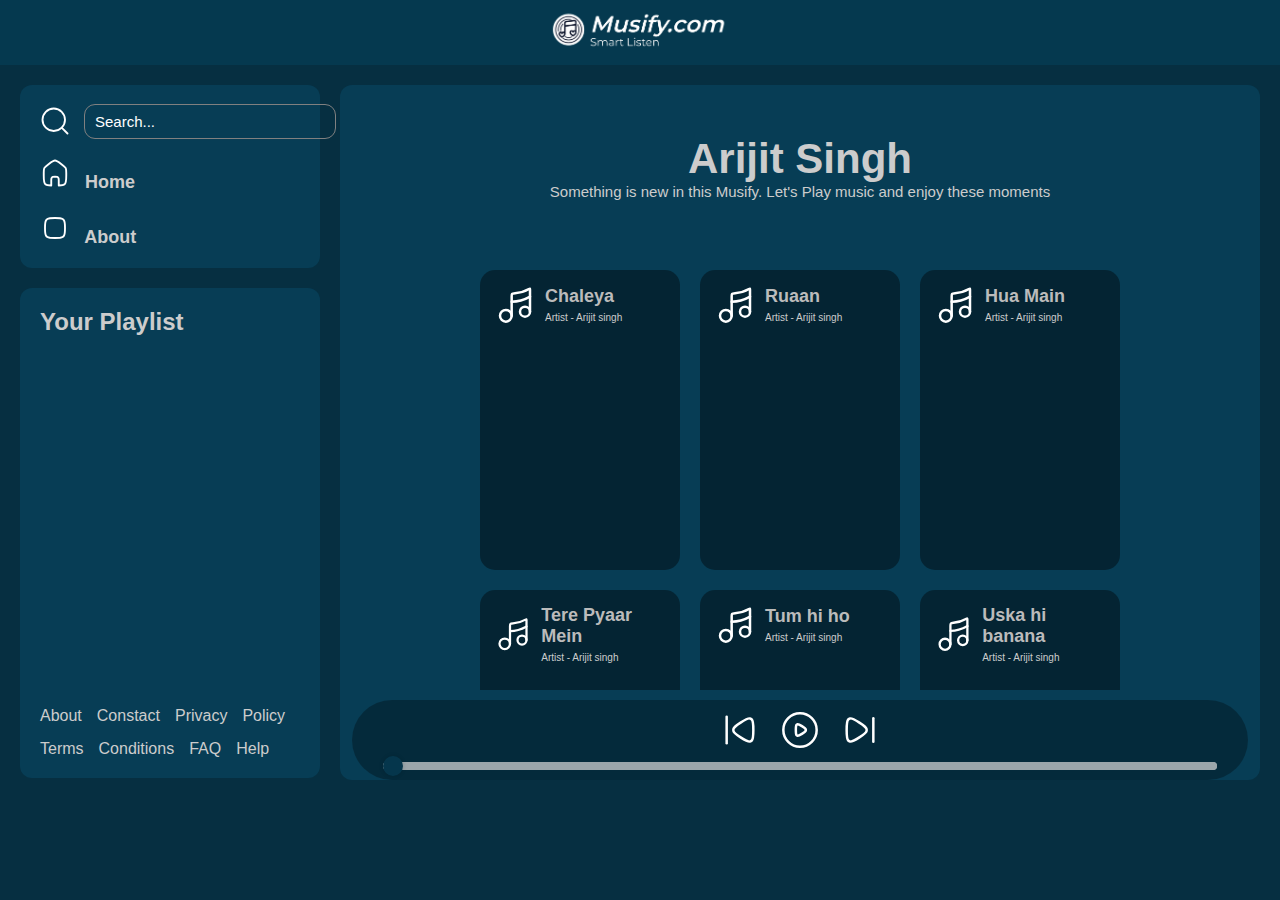
==== Arijitsingh.html @ f1885ffd "Add files via upload" ====
<!DOCTYPE html>
<html lang="en">

<head>
    <meta charset="UTF-8">
    <meta name="viewport" content="width=device-width, initial-scale=1.0">
    <title>Musify - Arijit Singh</title>
    <link rel="stylesheet" href="style.css">
    <link rel="stylesheet" href="seekbar.css">
</head>

<style>
    * {
        margin: 0;
        padding: 0;
    }

    body {
        background-color: #062f41;
    }

    .music-container {
        /* border: 2px solid white; */
    }

    /* Hamburger button styling */
    #hamburger {
        display: none;
        font-size: 30px;
        cursor: pointer;
    }

    /* Hide left content by default for small screens */
    @media (max-width: 768px) {
        .left {
            display: none;
            width: 100%;
        }

        .main-content {
            margin: 0;
            width: 100%;
        }

        #hamburger {
            display: block;
        }
    }

    /* Toggle class to show the left content */
    .left.active {
        display: block;
    }
</style>

<body>
    <!-- Navbar -->
    <nav>
        <div class="navbar">
            <div class="logo">
                <img src="images/web-logo.png" alt="">
            </div>
            <!-- Left content button -->
            <div id="hamburger">
                <span>&#9776;</span>
            </div>
        </div>
    </nav>


    <main>
        <!-- Left content -->
        <div class="left">
            <!-- Left upper part -->
            <div class="upper">
                <div class="search">
                    <img src="svgFile/search.svg" alt="">
                    <input type="search" placeholder="Search...">
                </div>
                <div class="home display-flex align-items">
                    <img src="svgFile/home.svg" alt="">
                    <span>Home</span>
                </div>
                <div class="About display-flex align-items">
                    <img src="svgFile/about.svg" alt="">
                    <span>About</span>
                </div>
            </div>
            <!-- Left Lower part -->
            <div class="lower">
                <div class="playlist display-flex">
                    <h2>Your Playlist</h2>
                    <!-- Platlist container -->
                    <div class="playlist-items">
                        <!-- First song -->
                    </div>
                </div>
                <!-- Footer -->
                <footer>
                    <ul>
                        <li>About</li>
                        <li>Constact</li>
                        <li>Privacy</li>
                        <li>Policy</li>
                        <li>Terms</li>
                        <li>Conditions</li>
                        <li>FAQ</li>
                        <li>Help</li>
                    </ul>
                </footer>
            </div>
        </div>

        <!-- Right Content -->
        <div class="main-content">
            <!-- heading -->
            <div class="head">
                <h2>Arijit Singh</h2>
                <p>Something is new in this Musify. Let's Play music and enjoy these moments</p>
            </div>
            <div class="music-container">
                <!-- All music cards From JavaScript -->
            </div>

            <!-- Seekbar and Controls -->
            <div class="seekbar">
                <!-- <button id="prev-btn">Previous</button> -->
                <div class="seek-btn">
                    <img src="svgFile/previous.svg" alt="">
                    <img id="play-pause-btn" src="svgFile/play.svg" alt="">
                    <img src="svgFile/next.svg" alt="">
                </div>
                <!-- <button id="next-btn">Next</button> -->
                <input type="range" id="seekbar" value="0" min="0" max="100">

            </div>
        </div>
    </main>

    <!-- Hidden Audio Element -->
    <audio id="audio-player"></audio>

    <!-- JavaScript -->
    <script>
        var audioPlayer = document.getElementById('audio-player');
        var seekbar = document.getElementById('seekbar');
        var playPauseBtn = document.getElementById('play-pause-btn');
        var currentSongIndex = 0;
        var isPlaying = false;
        var songs = [
            { title: "Chaleya", src: "Songs/Arijit singh/Chaleya.mp3" },
            { title: "Ruaan", src: "Songs/Arijit singh/Ruaan.mp3" },
            { title: "Hua Main", src: "Songs/Arijit singh/Hua mein.mp3" },
            { title: "Tere Pyaar Mein", src: "Songs/Arijit singh/Tere Pyaar Main.mp3" },
            { title: "Tum hi ho", src: "Songs/Arijit singh/Tum Hi Ho.mp3" },
            { title: "Uska hi banana", src: "Songs/Arijit singh/Uska hi banana.mp3" },
            { title: "Pyaar hota kayi bar hai", src: "Songs/Arijit singh/Pyaar hota kayi baar hai.mp3" },
            { title: "Kabhi Jo Baadal Barse", src: "Songs/Arijit singh/Kabhi Jo Baadal Barse.mp3" },
            { title: "Haareya", src: "Songs/Arijit singh/Haareya.mp3" },
            { title: "Sanam Re", src: "Songs/Arijit singh/Sanam Re.mp3" },
            { title: "Pal Pal Dil Ke Paas", src: "Songs/Arijit singh/Pal Pal Dil ke Paas.mp3" },
            { title: "Baaton Ko Teri", src: "Songs/Arijit singh/Baaton ko teri.mp3" },
            { title: "Qaafirana", src: "Songs/Arijit singh/Qaafirana.mp3" },
            { title: "Phir Bhi Tumko Chahunga", src: "Songs/Arijit singh/Phir Bhi Tumko Chahunga.mp3" },
            { title: "Sanam Teri Kasam", src: "Songs/Arijit singh/Sanam Teri Kasam.mp3" },
            { title: "Dil Sambhal Ja Zara", src: "Songs/Arijit singh/Dil Sambhal Ja Zara.mp3" },
            { title: "Tainu Khabar Nahi", src: "Songs/Arijit singh/Tainu khabar nahi.mp3" },
            { title: "Tera Fitoor", src: "Songs/Arijit singh/Tera Fitoor.mp3" },
            { title: "Zaalima", src: "Songs/Arijit singh/Zaalima.mp3" },
            { title: "Raabta", src: "Songs/Arijit singh/Raabta.mp3" },
            { title: "Pal", src: "Songs/Arijit singh/Pal.mp3" },
            { title: "Milne hai Mujhse Aayi", src: "Songs/Arijit singh/Milne Hai Mujhse Aayi.mp3" },
            { title: "O Maahi", src: "Songs/Arijit singh/Milne Hai Mujhse Aayi.mp3" },
            { title: "Ghungroo", src: "Songs/Arijit singh/Ghungroo.mp3" },
            { title: "Kesariya", src: "Songs/Arijit singh/Kesariya.mp3" },
            { title: "Lo Maan Liya", src: "Songs/Arijit singh/Lo Maan Liya.mp3" },
            { title: "Chahun Main Ya Naa", src: "Songs/Arijit singh/Chahu Me Ya Naa.mp3" },
            { title: "Sawan Aya hai", src: "Songs/Arijit singh/Sawan Aya hai.mp3" },
            { title: "Khairiyat", src: "Songs/Arijit singh/khairiyat pucho.mp3" },
            // { title: "", src: "" },
            // { title: "", src: "" },
            // { title: "", src: "" },
            // { title: "", src: "" },
            // { title: "", src: "" },
        ];

        // Function to render music cards
        function MusicCard(img, title, index) {
            let html = `
                <div class="music-card" data-index="${index}">
                    <img src="${img}" alt="">
                    <div class="play-button">
                            <img src="svgFile/songicon.svg" alt="">
                            <div class="m-title">
                                <span>${title}</span>
                                <p>Artist - Arijit singh</p>
                            </div>
                    </div>
                </div>
            `;
            document.querySelector(".music-container").innerHTML += html;
        }

        // Render all cards
        songs.forEach((song, index) => {
            MusicCard(`Songs/Arijit singh/images/${song.title}.jfif`, song.title, index);
        });

        // Play song when music card is clicked
        document.querySelector('.music-container').addEventListener('click', function (event) {
            var card = event.target.closest('.music-card');
            if (card) {
                var index = card.getAttribute('data-index');
                loadSong(index);
                playSong();
            }
        });

        // Load and play song
        function loadSong(index) {
            currentSongIndex = index;
            audioPlayer.src = songs[index].src;
        }

        function playSong() {
            audioPlayer.play();
            isPlaying = true;
            playPauseBtn.src = 'svgFile/pause.svg';
        }

        function pauseSong() {
            audioPlayer.pause();
            isPlaying = false;
            playPauseBtn.src = 'svgFile/play.svg';
        }

        // Play/Pause functionality
        playPauseBtn.addEventListener('click', function () {
            if (isPlaying) {
                pauseSong();
            } else {
                playSong();
            }
        });

        // Update seekbar as song plays
        audioPlayer.addEventListener('timeupdate', function () {
            var percentage = (audioPlayer.currentTime / audioPlayer.duration) * 100;
            seekbar.value = percentage;
        });

        // Seek song using seekbar
        seekbar.addEventListener('input', function () {
            var seekTo = (seekbar.value / 100) * audioPlayer.duration;
            audioPlayer.currentTime = seekTo;
        });


         // hamburger
         const hamburger = document.getElementById("hamburger");
        const leftContent = document.querySelector(".left");

        hamburger.addEventListener("click", () => {
            leftContent.classList.toggle("active");
        });
    </script>
</body>

</html>
---- style.css ----
* {
    margin: 0;
    padding: 0;
}

body {
    font-family: sans-serif;
    color: white;
}

.navbar {
    display: flex;
    justify-content: space-around;
    align-items: center;
    padding: 5px 0px;
    /* background-color: rgba(64, 41, 75, 0.968); */
    background-color: #05394f;
    /* border: 2px solid black; */
}

.logo img {
    width: 180px;

    /* border: 2px solid black; */
}

.nav-list ul {
    display: flex;
    justify-content: center;
    gap: 15px;
    align-items: center;
}


.nav-list ul li {
    display: flex;
    text-decoration-style: none;
    font-size: 18px;
    transition: all 0.2s ease-in-out;
}

.nav-list ul li:hover {
    opacity: 0.5;
}

/* Front view */
.display {
    background-image: url("images/Web-banner.jpg");
    background-position: center;
    background-size: cover;
    height: 92vh;
    position: relative;
}

.display::before {
    content: '';
    position: absolute;
    top: 0;
    left: 0;
    right: 0;
    bottom: 0;
    background-color: rgba(0, 0, 0, 0.3);
    /* Black overlay with 50% opacity */
    z-index: 1;
    /* Ensure it is above the background */
}

.title {
    display: flex;
    position: absolute;
    z-index: 1;
    color: rgb(196, 196, 196);
    flex-direction: column;
    justify-content: center;
    align-items: flex-start;
    gap: 5px;
    width: auto;
    padding-top: 120px;
    margin-left: 80px;

    /* border: 2px solid black; */
}

.title h1 {
    color: rgb(66, 66, 66);
    font-size: 80px;
    font-family: cursive;
    font-weight: bolder;
    /* border: 2px solid black; */
}

.title h2 {
    z-index: 1;
    font-size: 80px;
    /* background-color: #237293; */
    background-color: #064059;
    padding: 20px 80px;
    border-radius: 0 100px 100px 0;
    box-shadow: -20px 20px 20px 0px rgb(68 67 70);
    /* border: 2px solid black; */
}

.account {
    margin: 60px 0px;
    z-index: 1;
    /* border: 2px solid black; */
}

#email {
    width: 350px;
    font-size: 25px;
    color: rgb(0, 0, 0);
    outline: 0.5 solid black;
    border: none;
    border-radius: 10px;
    margin-left: 20px;
    padding: 12px;
    cursor: pointer;
    background-color: transparent;
    box-shadow: inset 0px 0px 20px 0px #ffffff;
}

#email::placeholder {
    color: rgb(62, 62, 62);
}

.btn {
    background-color: #074b68;
    color: rgb(255, 255, 255);
    border: none;
    padding: 12px 50px;
    font-size: 25px;
    border-radius: 10px;
    transition: all 0.3s ease-in-out;

}

#sign-up:hover {
    background-color: #073548;
    transform: scale(1.1);
}

/* main content */
main {
    display: flex;
    justify-content: center;
    background-color: #062f41;
    color: rgb(204, 204, 204);
}

/* Left content */
.left {
    width: 25%;
    /* border: 2px solid white; */
}

.left .upper {
    display: flex;
    flex-direction: column;
    justify-content: center;
    align-items: flex-start;
    /* align-items: center; */
    gap: 20px;
    padding: 20px 20px;
    margin: 20px;
    margin-right: 0px;
    font-size: 18px;
    font-weight: bolder;
    background-color: #073d55;
    border-radius: 12px;
    /* border: 2px solid white; */
}

.search {
    display: flex;
    gap: 5px;
    align-items: center;
}

.search img {
    filter: invert(1);
}

.search input {
    padding: 8px 10px;
    outline: none;
    color: white;
    outline: 1px solid grey;
    border: none;
    border-radius: 10px;
    background-color: transparent;
    font-size: 15px;
    width: 250px;
}

.search input::placeholder {
    color: white;
}

.upper img {
    width: 30px;
    margin-right: 10px;
}

.upper span:hover {
    color: rgb(145, 145, 145);
}

/* Left lower */
.lower {
    position: relative;
    background-color: #073d55;
    padding: 20px 20px;
    margin: 20px;
    margin-right: 0px;
    height: 450px;
    border-radius: 12px;
}

.playlist {
    flex-direction: column;
    gap: 20px;

    /* border: 2px solid white; */
}

.playlist-items {
    display: flex;
    flex-direction: column;
    justify-content: flex-start;
    gap: 8px;
    /* outline: 1px solid rgba(0, 0, 0, 0.242); */
    border-radius: 15px;
    height: 250px;
    padding: 20px 10px;
    overflow-y: scroll;
    /* border: 2px solid white; */
}

/* For WebKit browsers */
::-webkit-scrollbar {
    width: 12px;
    /* Width of the scrollbar */
}

::-webkit-scrollbar-track {
    background: #f1f1f1;
    /* Track color */
}

::-webkit-scrollbar-thumb {
    background-color: #888;
    /* Scrollbar thumb color */
    border-radius: 6px;
    /* Round edges for the scrollbar thumb */
    border: 3px solid #f1f1f1;
    /* Padding around the thumb */
}

::-webkit-scrollbar-thumb:hover {
    background-color: #555;
    /* Darker color on hover */
}

/* Firefox scrollbar styling */
/* Firefox scrollbar styling */
* {
    scrollbar-width: thin;
    /* Make scrollbar thinner */
    scrollbar-color: #5c5c5c #073d55;
    /* thumb color and track color */
}

.songs {
    position: relative;
    display: flex;
    justify-content: flex-start;
    align-items: center;
    gap: 10px;
    /* background-color: #073d55; */
    background-color: rgba(0, 0, 0, 0.2);
    border-radius: 25px;
    padding: 12px 20px;
    transition: all 0.2s;
}

.songs:hover {
    transform: scale(1.05);
}

.songs #play-button {
    width: 40px;
    position: absolute;
    right: 0;
    margin-right: 12px;
    /* border: 2px solid red; */
}

/* Footer */
footer {
    position: absolute;
    bottom: 0;
    margin: 0;
}

footer ul {
    display: flex;
    flex-wrap: wrap;
    align-items: center;
    gap: 15px;
    padding: 20px 0;

    /* border: 2px solid white; */
}

footer ul li {
    display: flex;
}

footer ul li:hover {
    color: rgb(145, 145, 145);
}

/* Right content */
.main-content {
    background-color: #073d55;
    width: 75%;
    margin: 20px;
    border-radius: 12px;
    /* border: 2px solid white; */
}

.head {
    display: flex;
    flex-direction: column;
    align-items: center;
    padding: 50px 0px;
    font-size: 28px;

    /* border: 2px solid black; */
}

.head h2 {
    font-weight: 900;
}

.head p {
    font-size: 15px;
    /* border: 2px solid white; */
}

a {
    text-decoration: none;
    color: rgb(187, 187, 187);
}

.music-container {
    display: flex;
    flex-wrap: wrap;
    justify-content: center;
    gap: 20px;
    justify-content: center;
    align-items: flex-start;
    padding: 20px 80px;
    height: 400px;
    margin-bottom: 10px;
    overflow-y: scroll;

    /* border: 2px solid white; */
}

.music-card {
    display: flex;
    flex-direction: column;
    align-items: center;
    border-radius: 15px;
    background-color: rgba(0, 0, 0, 0.4);
    overflow: hidden;
    width: 200px;
    height: 300px;
    transition: all 0.3s ease-in-out;
    cursor: pointer;

    /* border: 2px solid rgb(128, 128, 128); */
}

.music-card:hover {
    transform: scale(1.05);
    background-color: rgba(0, 0, 0, 0.6);
}

.music-card img {
    width: 200px;
    background-size: cover;
}

.music-card span {
    font-size: 18px;
    color: rgb(187, 187, 187);
    font-weight: bolder;
    margin-top: 10px;
}

.music-card p {
    font-size: 10px;
    width: 120px;
    margin-top: 5px;
}

/* Play button */
.play-button {
    display: flex;
    justify-content: center;
    align-items: center;
    gap: 10px;
    margin: 15px 18px;
}

.play-button img {
    width: 40px;
    transition: all 0.3s ease-in-out;
}

.play-button img:hover {
    transform: scale(1.1);

}


/* Responsive For Mobile */
@media (max-width: 768px) {
    /* Display */
    .display {
        position: relative;
        background-image: url("images/Web-banner-Mobile.jpg");
    }

    .display::before {
        background-color: rgba(0, 0, 0, 0.5);
    }

    .title {
        margin-left: 18px;
    }

    .title h1 {
        font-size: 0;
    }

    .title h2 {
        position: absolute;
        top: 0;
        padding: 0 0;
        font-size: 0;
        margin: 0;
    }

    .account {
        margin: 0;
    }

    #email {
        width: 0;
        margin: 0 0;
        padding: 0;
        font-size: 0px;
    }

    .btn {
        padding: 0;
        font-size: 0
    }

    /* Main-content */
    main {
        display: flex;
        justify-content: center;
        align-items: center;
        flex-direction: column;

    }

    /* Left Content */
    .left {
        width: 100%;
    }
    .left .upper {
        margin: 10px;
        padding: 10px;
    }
    .lower {
        margin: 10px;
        padding: 10px;
    }

    /* Right Content */
    .main-content {
        width: 100%;
        border-radius: 0;
        /* border: 2px solid white; */
    }
    .head p {
        padding: 0 15px;
        text-align: center;
    }

    .music-container {
        padding: 10px 0;
        /* border: 2px solid white; */
    }
    .music-card {
        width: 170px;
        height: 250px;
    }
    .music-card img {
        width: 170px;
    }
    .play-button img {
        width: 30px;
    }
}
---- seekbar.css ----
/* seek bar */
.seekbar {
    display: flex;
    flex-direction: column;
    justify-content: center;
    align-items: center;
    gap: 12px;
    background-color: rgba(0, 0, 0, 0.3);
    border-radius: 100px;
    height: 60px;
    margin: 0 12px;
    /* margin-bottom: 12px; */
    padding: 10px 0;
    /* padding: 12px; */
    /* border: 2px solid white; */
}
/* Seekbar buttons */
.seek-btn {
    display: flex;
    gap: 20px;
}
.seek-btn img {
    width: 40px;
    transition: all 0.2s ease-in-out;
}
.seek-btn img:hover{
    transform: scale(1.09);
}

/* The line of Seekbar */
#seekbar {
    -webkit-appearance: none;
    /* Remove default styles */
    width: 93%;
    /* Full width */
    height: 8px;
    /* Thickness of the seekbar */
    background: #ddd;
    /* Track color */
    border-radius: 5px;
    /* Rounded corners */
    outline: none;
    /* Remove the blue outline */
    opacity: 0.7;
    /* Slight transparency */
    transition: opacity 0.3s ease;
}

#seekbar:hover {
    opacity: 1;
    /* Full opacity on hover */
}

/* Thumb (circle) styling */
#seekbar::-webkit-slider-thumb {
    -webkit-appearance: none;
    /* Remove default thumb */
    appearance: none;
    width: 20px;
    /* Thumb width */
    height: 20px;
    /* Thumb height */
    background-color: #073d55;
    /* Thumb color */
    border-radius: 50%;
    /* Rounded thumb */
    cursor: pointer;
    /* Pointer cursor on hover */
    box-shadow: 0 0 5px rgba(0, 0, 0, 0.2);
    /* Slight shadow for depth */
    position: relative;
    top: -6px;
    /* Center the thumb vertically on the track */
    transition: all 0.2s ease;
    /* Smooth transition */
}

/* For Firefox */
#seekbar::-moz-range-thumb {
    width: 20px;
    height: 20px;
    background-color: #ff6f61;
    border-radius: 50%;
    cursor: pointer;
    box-shadow: 0 0 5px rgba(0, 0, 0, 0.2);
    position: relative;
    top: -6px;
    /* Center the thumb vertically on the track */
    transition: all 0.2s ease;
    /* Smooth transition */
}

/* Track styling */
#seekbar::-webkit-slider-runnable-track {
    width: 100%;
    height: 8px;
    cursor: pointer;
    background: #ddd;
    border-radius: 5px;
}
#seekbar::-moz-range-track {
    width: 100%;
    height: 8px;
    cursor: pointer;
    background: #ddd;
    border-radius: 5px;
}


/* Responsive For Mobile */
@media (max-width: 768px) {
    /* Right Content */
    .main-content {
        /* border: 2px solid white; */
        margin: 0;
        padding: 0;
        height: 668px;
    }
    .head{
        padding: 30px 0;
        padding-bottom: 40px;

        /* border: 2px solid white; */
    }

    /* Seekbar For Mobile */
    .seekbar {
        border-radius: 0;
        margin: 0;
        margin-top: 14px;
        /* border: 2px solid white; */
    }
}
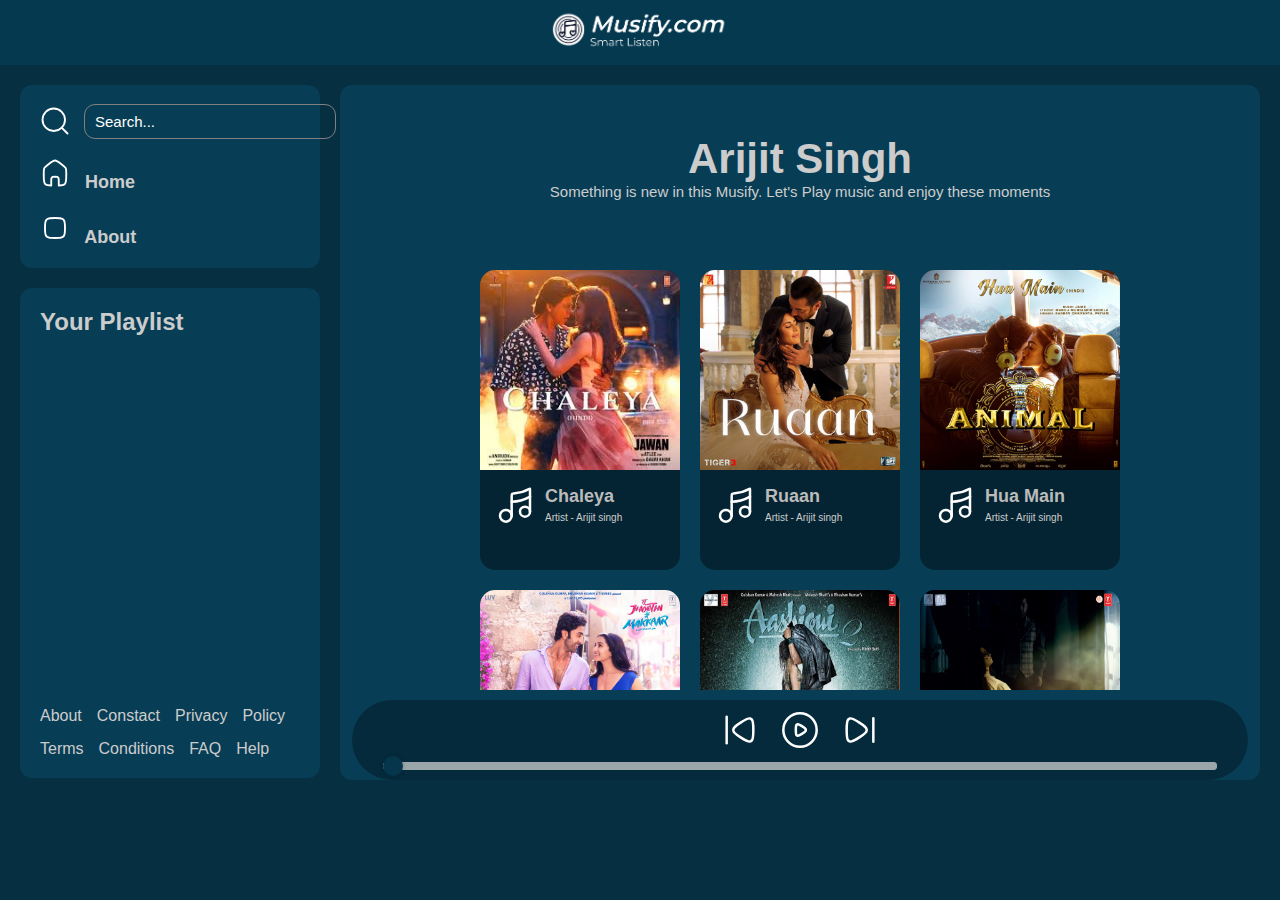
==== commit 6fd33a08: "Add files via upload" ====
--- a/Arijitsingh.html
+++ b/Arijitsingh.html
@@ -153,7 +153,7 @@
             { title: "Hua Main", src: "Songs/Arijit singh/Hua mein.mp3" },
             { title: "Tere Pyaar Mein", src: "Songs/Arijit singh/Tere Pyaar Main.mp3" },
             { title: "Tum hi ho", src: "Songs/Arijit singh/Tum Hi Ho.mp3" },
-            { title: "Uska hi banana", src: "Songs/Arijit singh/Uska hi banana.mp3" },
+            { title: "Uska hi Banana", src: "Songs/Arijit singh/Uska hi Banana.mp3" },
             { title: "Pyaar hota kayi bar hai", src: "Songs/Arijit singh/Pyaar hota kayi baar hai.mp3" },
             { title: "Kabhi Jo Baadal Barse", src: "Songs/Arijit singh/Kabhi Jo Baadal Barse.mp3" },
             { title: "Haareya", src: "Songs/Arijit singh/Haareya.mp3" },
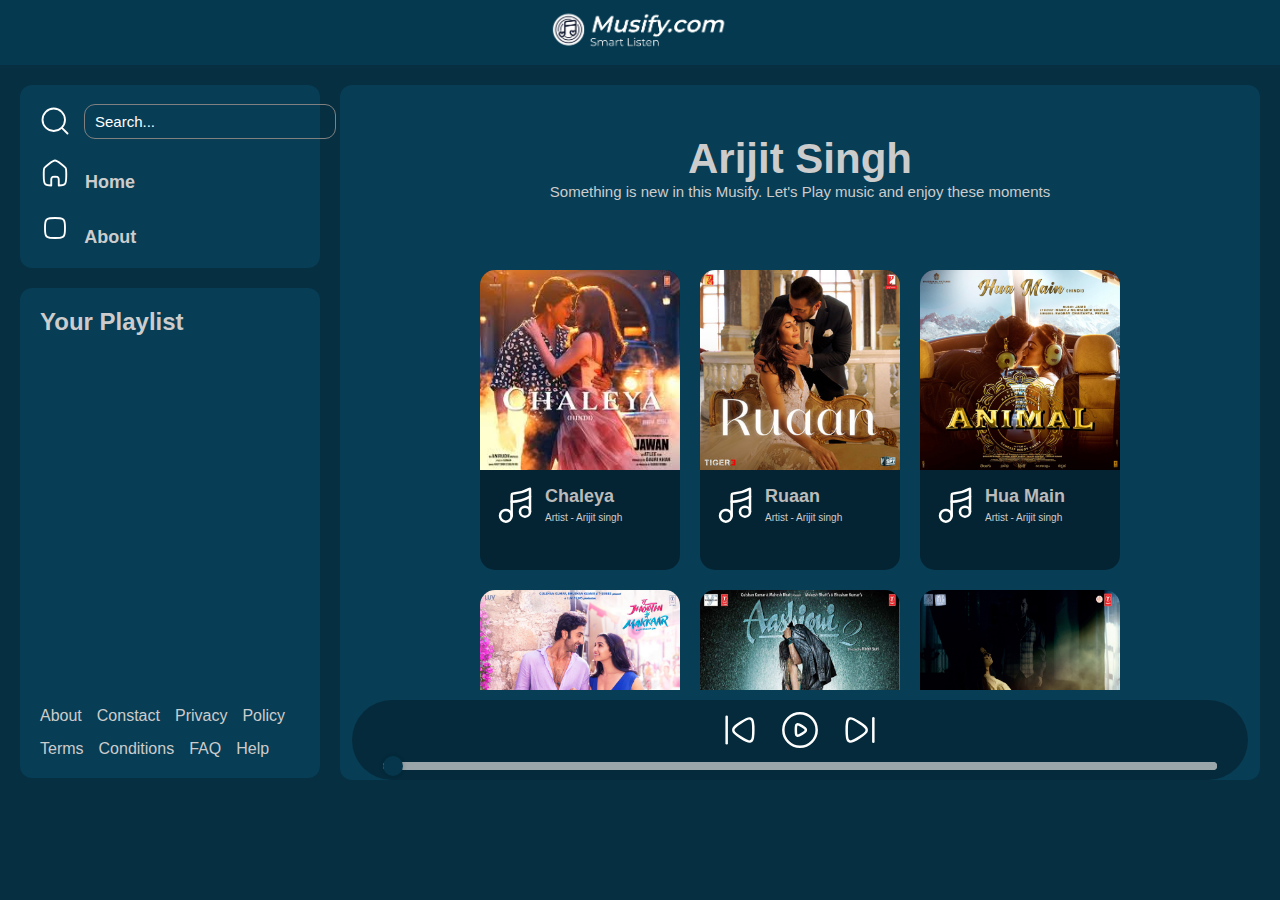
==== commit fa6ce681: "Add files via upload" ====
--- a/Arijitsingh.html
+++ b/Arijitsingh.html
@@ -153,7 +153,7 @@
             { title: "Hua Main", src: "Songs/Arijit singh/Hua mein.mp3" },
             { title: "Tere Pyaar Mein", src: "Songs/Arijit singh/Tere Pyaar Main.mp3" },
             { title: "Tum hi ho", src: "Songs/Arijit singh/Tum Hi Ho.mp3" },
-            { title: "Uska hi Banana", src: "Songs/Arijit singh/Uska hi Banana.mp3" },
+            { title: "Uska hi Banana", src: "Songs/Arijit singh/Uska hi banana.mp3" },
             { title: "Pyaar hota kayi bar hai", src: "Songs/Arijit singh/Pyaar hota kayi baar hai.mp3" },
             { title: "Kabhi Jo Baadal Barse", src: "Songs/Arijit singh/Kabhi Jo Baadal Barse.mp3" },
             { title: "Haareya", src: "Songs/Arijit singh/Haareya.mp3" },
@@ -170,7 +170,7 @@
             { title: "Raabta", src: "Songs/Arijit singh/Raabta.mp3" },
             { title: "Pal", src: "Songs/Arijit singh/Pal.mp3" },
             { title: "Milne hai Mujhse Aayi", src: "Songs/Arijit singh/Milne Hai Mujhse Aayi.mp3" },
-            { title: "O Maahi", src: "Songs/Arijit singh/Milne Hai Mujhse Aayi.mp3" },
+            { title: "O Maahi", src: "Songs/Arijit singh/O Maahi.mp3" },
             { title: "Ghungroo", src: "Songs/Arijit singh/Ghungroo.mp3" },
             { title: "Kesariya", src: "Songs/Arijit singh/Kesariya.mp3" },
             { title: "Lo Maan Liya", src: "Songs/Arijit singh/Lo Maan Liya.mp3" },
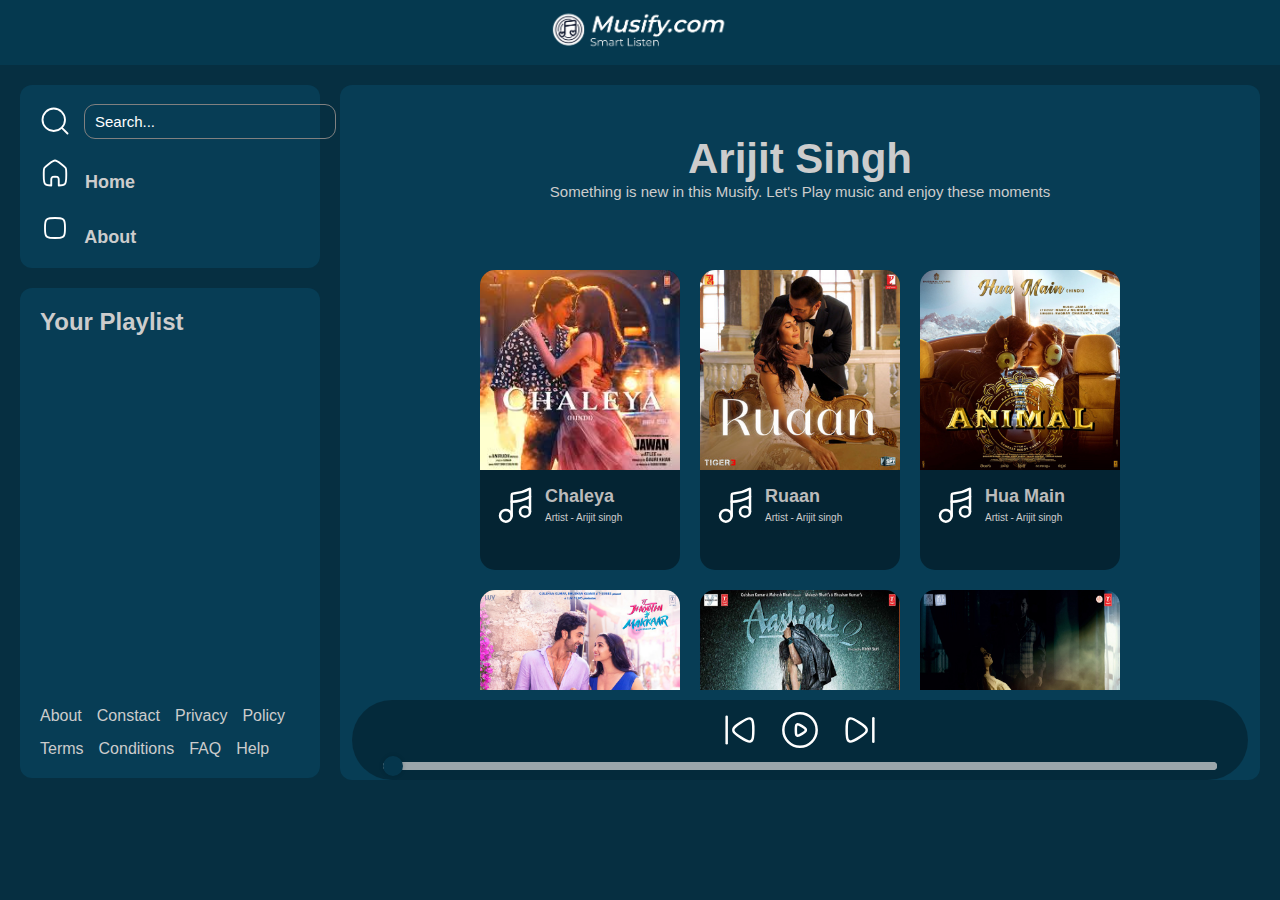
==== commit 63bb0df1: "Add files via upload" ====
--- a/Arijitsingh.html
+++ b/Arijitsingh.html
@@ -153,7 +153,7 @@
             { title: "Hua Main", src: "Songs/Arijit singh/Hua mein.mp3" },
             { title: "Tere Pyaar Mein", src: "Songs/Arijit singh/Tere Pyaar Main.mp3" },
             { title: "Tum hi ho", src: "Songs/Arijit singh/Tum Hi Ho.mp3" },
-            { title: "Uska hi Banana", src: "Songs/Arijit singh/Uska hi banana.mp3" },
+            { title: "Uska hi Banana", src: "Songs/Arijit singh/Uska hi Banana.mp3" },
             { title: "Pyaar hota kayi bar hai", src: "Songs/Arijit singh/Pyaar hota kayi baar hai.mp3" },
             { title: "Kabhi Jo Baadal Barse", src: "Songs/Arijit singh/Kabhi Jo Baadal Barse.mp3" },
             { title: "Haareya", src: "Songs/Arijit singh/Haareya.mp3" },
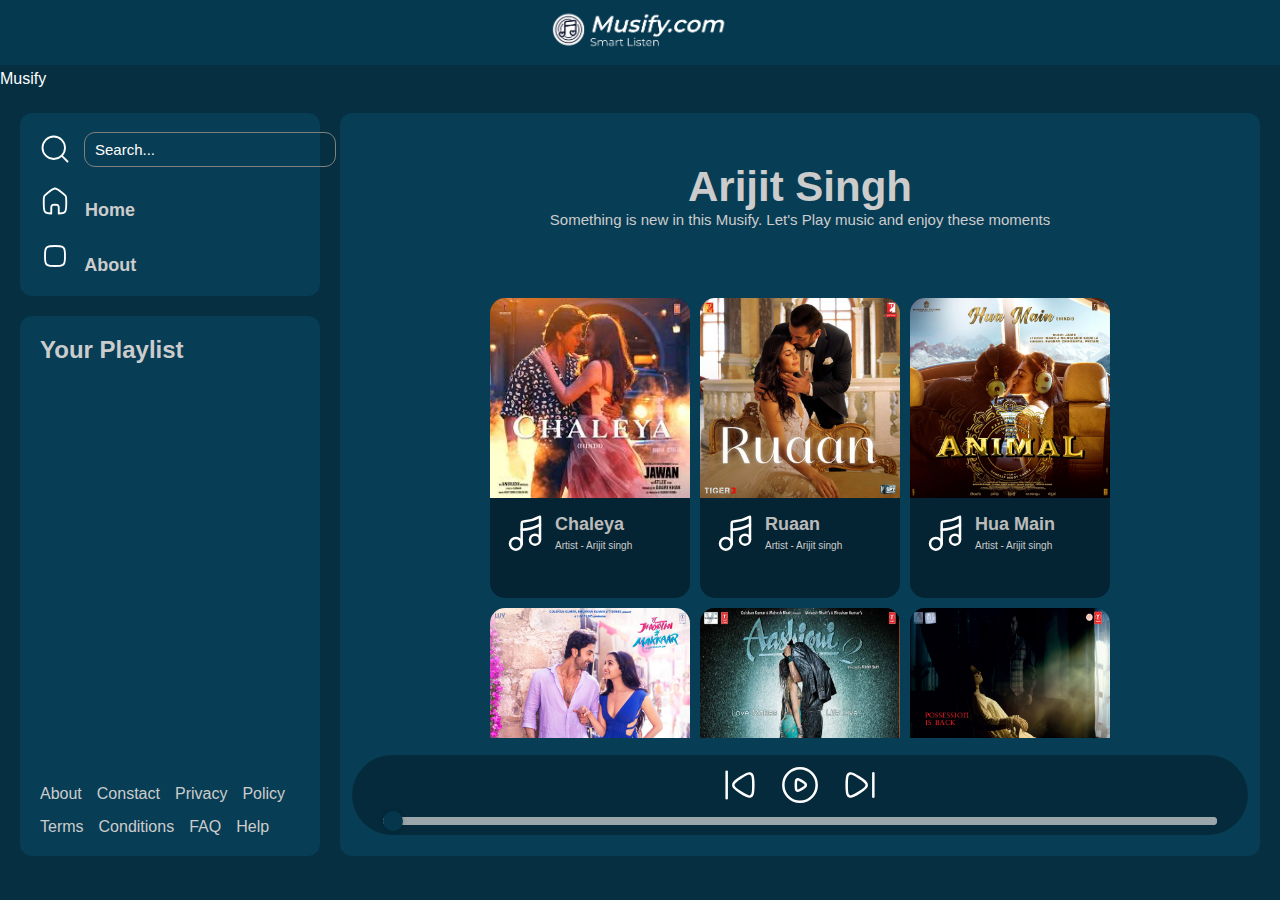
==== commit 4bd6e842: "Add files via upload" ====
--- a/Arijitsingh.html
+++ b/Arijitsingh.html
@@ -47,6 +47,13 @@
         }
     }
 
+    .mobile-navbar {
+        border-radius: 0px;
+        /* border: 0px; */
+        border-color: grey;
+        padding: 5px 0px;
+    }
+
     /* Toggle class to show the left content */
     .left.active {
         display: block;
@@ -60,14 +67,27 @@
             <div class="logo">
                 <img src="images/web-logo.png" alt="">
             </div>
-            <!-- Left content button -->
-            <div id="hamburger">
-                <span>&#9776;</span>
-            </div>
         </div>
     </nav>
 
-
+    <!-- Display For Mobile (html) -->
+    <div class="mobile-navbar">
+        <div class="logo">
+            Musify
+        </div>
+        <!-- Left content button -->
+        <div id="hamburger">
+            <span>&#9776;</span>
+        </div>
+        <!-- <div class="mobile-list">
+            <ul>
+                <li>Home</li>
+                <li>About</li>
+            </ul>
+        </div> -->
+    </div>
+
+    <!-- Main content -->
     <main>
         <!-- Left content -->
         <div class="left">
--- a/style.css
+++ b/style.css
@@ -139,6 +139,9 @@
     background-color: #073548;
     transform: scale(1.1);
 }
+.mobile-display {
+    display: none;
+}
 
 /* main content */
 main {
@@ -213,7 +216,7 @@
     padding: 20px 20px;
     margin: 20px;
     margin-right: 0px;
-    height: 450px;
+    height: 500px;
     border-radius: 12px;
 }
 
@@ -358,12 +361,11 @@
     display: flex;
     flex-wrap: wrap;
     justify-content: center;
-    gap: 20px;
+    gap: 10px;
     justify-content: center;
     align-items: flex-start;
     padding: 20px 80px;
-    height: 400px;
-    margin-bottom: 10px;
+    height: 420px;
     overflow-y: scroll;
 
     /* border: 2px solid white; */
@@ -429,65 +431,85 @@
 
 /* Responsive For Mobile */
 @media (max-width: 768px) {
-    /* Display */
+
+    /* Mobile Navbar */
+    .navbar {
+        display: none;
+    }
+
+    /* Mobile Display */
     .display {
+        display: none;
+        margin: 0;
+        padding: 0;
+        border: 2px solid white;
+    }
+
+    .mobile-display {
+        display: block;
+        justify-content: center;
+        background-image: url(images/Mobile\ Banner.jpg);
+        background-position: center;
+        background-size: cover;
+        height: 93vh;
         position: relative;
-        background-image: url("images/Web-banner-Mobile.jpg");
-    }
-
-    .display::before {
-        background-color: rgba(0, 0, 0, 0.5);
-    }
-
-    .title {
-        margin-left: 18px;
-    }
-
-    .title h1 {
-        font-size: 0;
-    }
-
-    .title h2 {
+        /* border: 2px solid white; */
+    }
+
+    .mobile-display::before {
+        content: '';
         position: absolute;
         top: 0;
-        padding: 0 0;
-        font-size: 0;
-        margin: 0;
-    }
-
-    .account {
-        margin: 0;
-    }
-
-    #email {
-        width: 0;
-        margin: 0 0;
-        padding: 0;
-        font-size: 0px;
-    }
-
-    .btn {
-        padding: 0;
-        font-size: 0
-    }
-
+        left: 0;
+        right: 0;
+        bottom: 0;
+        background-color: rgba(0, 0, 0, 0);
+        /* Black overlay with 50% opacity */
+        z-index: 1;
+        /* Ensure it is above the background */
+    }
+    .mobile-navbar {
+        display: flex;
+        justify-content: space-around;
+        align-items: center;
+        padding: 20px 0px 10px 0px;
+        /* margin: 0 10px; */
+        border-bottom: 1px solid white;
+        border-radius: 0px 0px 25px 25px
+    }
+    .logo {
+        font-size: 35px;
+        font-weight: 500;
+        font-style: italic;
+    }
+
+    .mobile-list ul {
+        display: flex;
+        font-size: 18px;
+        gap: 15px;
+    }
+    .mobile-list ul li {
+        display: flex;
+    }
+    
     /* Main-content */
     main {
         display: flex;
         justify-content: center;
         align-items: center;
         flex-direction: column;
-
     }
 
     /* Left Content */
     .left {
         width: 100%;
     }
+
     .left .upper {
         margin: 10px;
         padding: 10px;
     }
+
     .lower {
         margin: 10px;
         padding: 10px;
@@ -499,6 +521,7 @@
         border-radius: 0;
         /* border: 2px solid white; */
     }
+
     .head p {
         padding: 0 15px;
         text-align: center;
@@ -506,16 +529,50 @@
 
     .music-container {
         padding: 10px 0;
-        /* border: 2px solid white; */
-    }
+        height: 400px;
+        /* border: 2px solid white; */
+    }
+
     .music-card {
-        width: 170px;
-        height: 250px;
-    }
+        width: 150px;
+        height: 215px;
+        /* padding: 5px; */
+        padding-bottom: 0;
+        /* border: 2px solid white; */
+    }
+
     .music-card img {
-        width: 170px;
-    }
+        width: 150px;
+        /* border-radius: 10px; */
+    }
+
+    .music-card span {
+        text-align: center;
+        font-size: 14px;
+        margin-top: 0px;
+        /* border: 2px solid white; */
+    }
+
+    .play-button {
+        gap: 0px;
+        margin: 8px 20px;
+        /* border: 2px solid white; */
+    }
+
+    .m-title {
+        padding: 0 5px;
+    }
+
+    .m-title p {
+        font-size: 9px;
+        width: 111px;
+        margin-top: 2px;
+
+        /* border: 2px solid white; */
+    }
+
     .play-button img {
-        width: 30px;
+        width: 25px;
+        margin-left: 12px;
     }
 }--- a/seekbar.css
+++ b/seekbar.css
@@ -9,9 +9,8 @@
     border-radius: 100px;
     height: 60px;
     margin: 0 12px;
-    /* margin-bottom: 12px; */
+    margin-top: 17px;
     padding: 10px 0;
-    /* padding: 12px; */
     /* border: 2px solid white; */
 }
 /* Seekbar buttons */
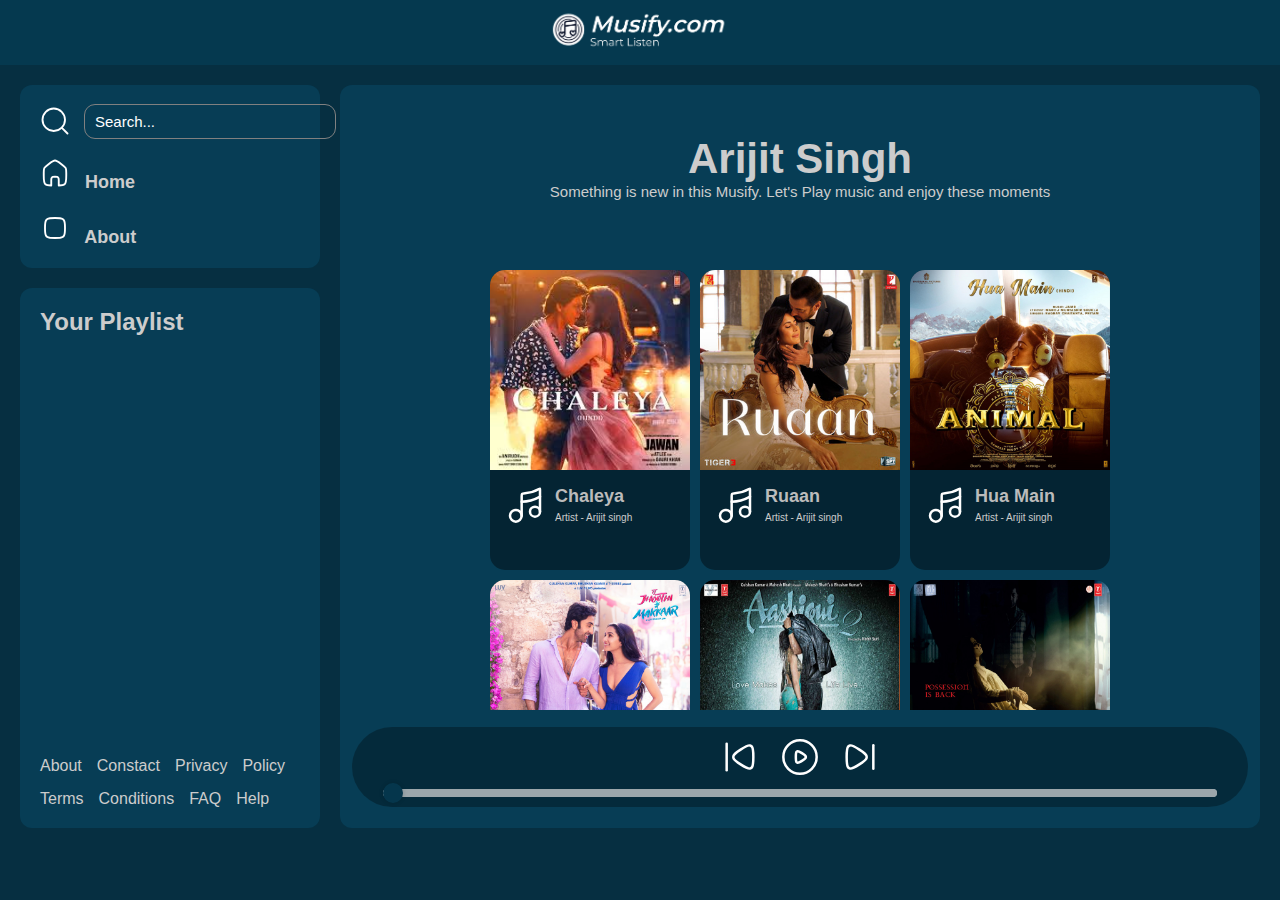
==== commit 8dfcc779: "Add files via upload" ====
--- a/Arijitsingh.html
+++ b/Arijitsingh.html
@@ -29,7 +29,10 @@
         font-size: 30px;
         cursor: pointer;
     }
-
+    
+    .mobile-navbar {
+        display:none;
+    }
     /* Hide left content by default for small screens */
     @media (max-width: 768px) {
         .left {
@@ -45,15 +48,16 @@
         #hamburger {
             display: block;
         }
-    }
-
-    .mobile-navbar {
-        border-radius: 0px;
-        /* border: 0px; */
-        border-color: grey;
-        padding: 5px 0px;
-    }
-
+        .mobile-navbar {
+            display: flex;
+            justify-content: space-around;
+            align-items: center;
+            border-bottom: 1px solid white;
+            border-radius: 0px;
+            border-color: grey;
+            padding: 5px 0;
+        }
+    }
     /* Toggle class to show the left content */
     .left.active {
         display: block;
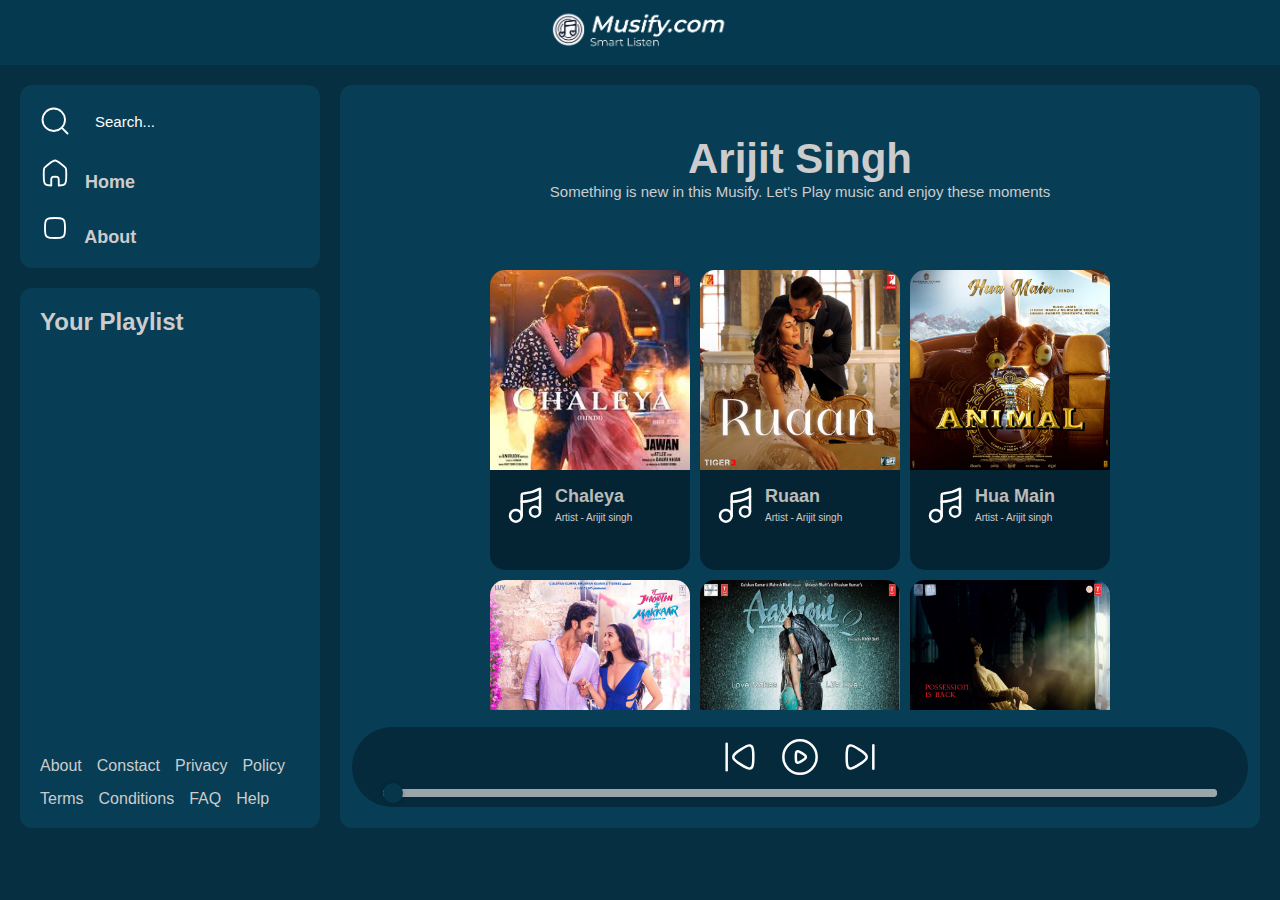
==== commit 1c0d99fb: "Add files via upload" ====
--- a/Arijitsingh.html
+++ b/Arijitsingh.html
@@ -29,10 +29,11 @@
         font-size: 30px;
         cursor: pointer;
     }
-    
+
     .mobile-navbar {
-        display:none;
-    }
+        display: none;
+    }
+
     /* Hide left content by default for small screens */
     @media (max-width: 768px) {
         .left {
@@ -48,6 +49,7 @@
         #hamburger {
             display: block;
         }
+
         .mobile-navbar {
             display: flex;
             justify-content: space-around;
@@ -57,7 +59,35 @@
             border-color: grey;
             padding: 5px 0;
         }
-    }
+
+        .seekbar {
+            position: absolute;
+            bottom: 0;
+            width: 100%;
+            bottom: 0px;
+            border-radius: 0;
+            margin: 0px;
+            margin-top: 10px;
+            border-radius: 12px;
+            /* border: 2px solid white; */
+        }
+
+        .seek-content {
+            display: flex;
+            flex-direction: column;
+            justify-content: center;
+            align-items: center;
+            gap: 12px;
+            border-radius: none;
+            background-color: #062f41;
+            width: 100%;
+            height: 60px;
+            padding: 10px 0;
+            /* border: 2px solid white; */
+        }
+    }
+
+
     /* Toggle class to show the left content */
     .left.active {
         display: block;
--- a/style.css
+++ b/style.css
@@ -188,7 +188,7 @@
     padding: 8px 10px;
     outline: none;
     color: white;
-    outline: 1px solid grey;
+    outline: 2 solid grey;
     border: none;
     border-radius: 10px;
     background-color: transparent;
@@ -252,6 +252,7 @@
 }
 
 ::-webkit-scrollbar-thumb {
+    background-color: transparent;
     background-color: #888;
     /* Scrollbar thumb color */
     border-radius: 6px;
@@ -261,7 +262,8 @@
 }
 
 ::-webkit-scrollbar-thumb:hover {
-    background-color: #555;
+    background-color: transparent;
+    /* background-color: #555; */
     /* Darker color on hover */
 }
 
@@ -270,7 +272,7 @@
 * {
     scrollbar-width: thin;
     /* Make scrollbar thinner */
-    scrollbar-color: #5c5c5c #073d55;
+    scrollbar-color: transparent transparent;
     /* thumb color and track color */
 }
 
@@ -285,6 +287,7 @@
     border-radius: 25px;
     padding: 12px 20px;
     transition: all 0.2s;
+    /* border: 2px solid white; */
 }
 
 .songs:hover {
@@ -442,31 +445,14 @@
         display: none;
         margin: 0;
         padding: 0;
-        border: 2px solid white;
-    }
-
+        /* border: 2px solid white; */
+    }
     .mobile-display {
-        display: block;
-        justify-content: center;
-        background-image: url(images/Mobile\ Banner.jpg);
-        background-position: center;
-        background-size: cover;
-        height: 93vh;
-        position: relative;
-        /* border: 2px solid white; */
-    }
-
-    .mobile-display::before {
-        content: '';
-        position: absolute;
-        top: 0;
-        left: 0;
-        right: 0;
-        bottom: 0;
-        background-color: rgba(0, 0, 0, 0);
-        /* Black overlay with 50% opacity */
-        z-index: 1;
-        /* Ensure it is above the background */
+        display: flex;
+        flex-direction: column;    
+        background-color: #073d55;
+        width: 100%;
+        /* border: 2px solid white; */
     }
     .mobile-navbar {
         display: flex;
@@ -474,8 +460,9 @@
         align-items: center;
         padding: 20px 0px 10px 0px;
         /* margin: 0 10px; */
-        border-bottom: 1px solid white;
-        border-radius: 0px 0px 25px 25px
+        border-bottom: 2 solid white;
+        border-radius: 0px 0px 25px 25px;
+        width: 100%;
     }
     .logo {
         font-size: 35px;
@@ -491,13 +478,82 @@
     .mobile-list ul li {
         display: flex;
     }
-    
+
+    /* Display songs */
+    .mobile-front {
+        color: white;
+        font-family:'Franklin Gothic Medium', 'Arial Narrow', Arial, sans-serif;
+        font-weight: 800;
+        height: auto;
+        color: rgb(160, 160, 160);
+        /* border: 2px solid white; */
+    }
+    .category-buttons{
+        display: flex;
+        flex-direction: row;
+        gap: 10px;
+        justify-content: flex-start;
+        align-items: center;
+        padding: 10px;
+        /* border: 1px solid white; */
+    }
+    .mobile-category button{
+        width: 70px;
+        border-radius: 25px;
+        font-size: 17px;
+        font-weight: 700;
+        padding: 7px 0;
+        color: rgb(185, 185, 185);
+        background-color: #042736;
+        border: none;
+    }
+
+    .display-songs{
+        display: flex;
+        flex-direction: row;
+        gap: 10px;
+        align-items: flex-start;
+        justify-content: flex-start;
+        overflow-y: scroll;
+        padding: 10px;
+        padding-top: 0;
+        height: 200px;
+        /* border: 2px solid white; */
+    }
+    .disp-head{
+        font-size: 30px;
+        margin: 10px;
+        /* border: 2px solid white; */
+    }
+    .song-card {
+        display: flex;
+        flex-direction: column;
+        flex-wrap: wrap;
+        justify-content: flex-start;
+        align-items: flex-start;
+        /* border: 2px solid red; */
+    }
+    .song-card img {
+        width: 130px;
+        /* border-radius: 12px; */
+    }
+    .song-title{
+        padding: 5px 0;
+        color: white;
+        /* border: 2px solid blue; */
+    }
+    .song-title p {
+        font-weight: 400;
+        font-size: 12px;
+        color: rgb(160, 160, 160);
+    }
     /* Main-content */
     main {
         display: flex;
         justify-content: center;
         align-items: center;
         flex-direction: column;
+        /* border: 2px solid white; */
     }
 
     /* Left Content */
@@ -521,6 +577,12 @@
         border-radius: 0;
         /* border: 2px solid white; */
     }
+    .head {
+        margin: 0;
+        padding: 40px 0;
+        /* padding-bottom: 40px; */
+        /* border: 2px solid white; */
+    }
 
     .head p {
         padding: 0 15px;
@@ -528,27 +590,29 @@
     }
 
     .music-container {
-        padding: 10px 0;
-        height: 400px;
-        /* border: 2px solid white; */
-    }
-
+        padding: 10px 15px;
+        height: 390px;
+        justify-content: space-around;
+        /* border: 2px solid white; */
+    }
     .music-card {
-        width: 150px;
-        height: 215px;
+        width: 170px;
+        height: auto;
         /* padding: 5px; */
         padding-bottom: 0;
+        color: rgb(255, 253, 253);
         /* border: 2px solid white; */
     }
 
     .music-card img {
-        width: 150px;
+        width: 170px;
+        border-radius: 15px;
         /* border-radius: 10px; */
     }
 
     .music-card span {
         text-align: center;
-        font-size: 14px;
+        font-size: 16px;
         margin-top: 0px;
         /* border: 2px solid white; */
     }
@@ -556,6 +620,8 @@
     .play-button {
         gap: 0px;
         margin: 8px 20px;
+        height: 50px;
+        align-items: center;
         /* border: 2px solid white; */
     }
 
--- a/seekbar.css
+++ b/seekbar.css
@@ -13,16 +13,33 @@
     padding: 10px 0;
     /* border: 2px solid white; */
 }
+
+.seek-content {
+    display: flex;
+    flex-direction: column;
+    justify-content: center;
+    align-items: center;
+    gap: 12px;
+    background-color: rgba(0, 0, 0, 0.7);
+    border-radius: none;
+    width: 100%;
+    height: 60px;
+    padding: 10px 0;
+    /* border: 2px solid white; */
+}
+
 /* Seekbar buttons */
 .seek-btn {
     display: flex;
     gap: 20px;
 }
+
 .seek-btn img {
     width: 40px;
     transition: all 0.2s ease-in-out;
 }
-.seek-btn img:hover{
+
+.seek-btn img:hover {
     transform: scale(1.09);
 }
 
@@ -60,6 +77,7 @@
     height: 20px;
     /* Thumb height */
     background-color: #073d55;
+    /* background-color: black; */
     /* Thumb color */
     border-radius: 50%;
     /* Rounded thumb */
@@ -97,6 +115,7 @@
     background: #ddd;
     border-radius: 5px;
 }
+
 #seekbar::-moz-range-track {
     width: 100%;
     height: 8px;
@@ -108,25 +127,37 @@
 
 /* Responsive For Mobile */
 @media (max-width: 768px) {
+
     /* Right Content */
     .main-content {
-        /* border: 2px solid white; */
         margin: 0;
         padding: 0;
         height: 668px;
-    }
-    .head{
-        padding: 30px 0;
-        padding-bottom: 40px;
-
         /* border: 2px solid white; */
     }
 
     /* Seekbar For Mobile */
     .seekbar {
+        width: 100%;
+        bottom: 0px;
         border-radius: 0;
         margin: 0;
         margin-top: 14px;
+        background-color: rgba(0, 0, 0, 0);
         /* border: 2px solid white; */
     }
-}
+
+    .seek-content {
+        display: flex;
+        flex-direction: column;
+        justify-content: center;
+        align-items: center;
+        gap: 12px;
+        background-color: #062f41;
+        border-radius: none;
+        width: 100%;
+        height: 60px;
+        padding: 10px 0;
+        /* border: 2px solid white; */
+    }
+}